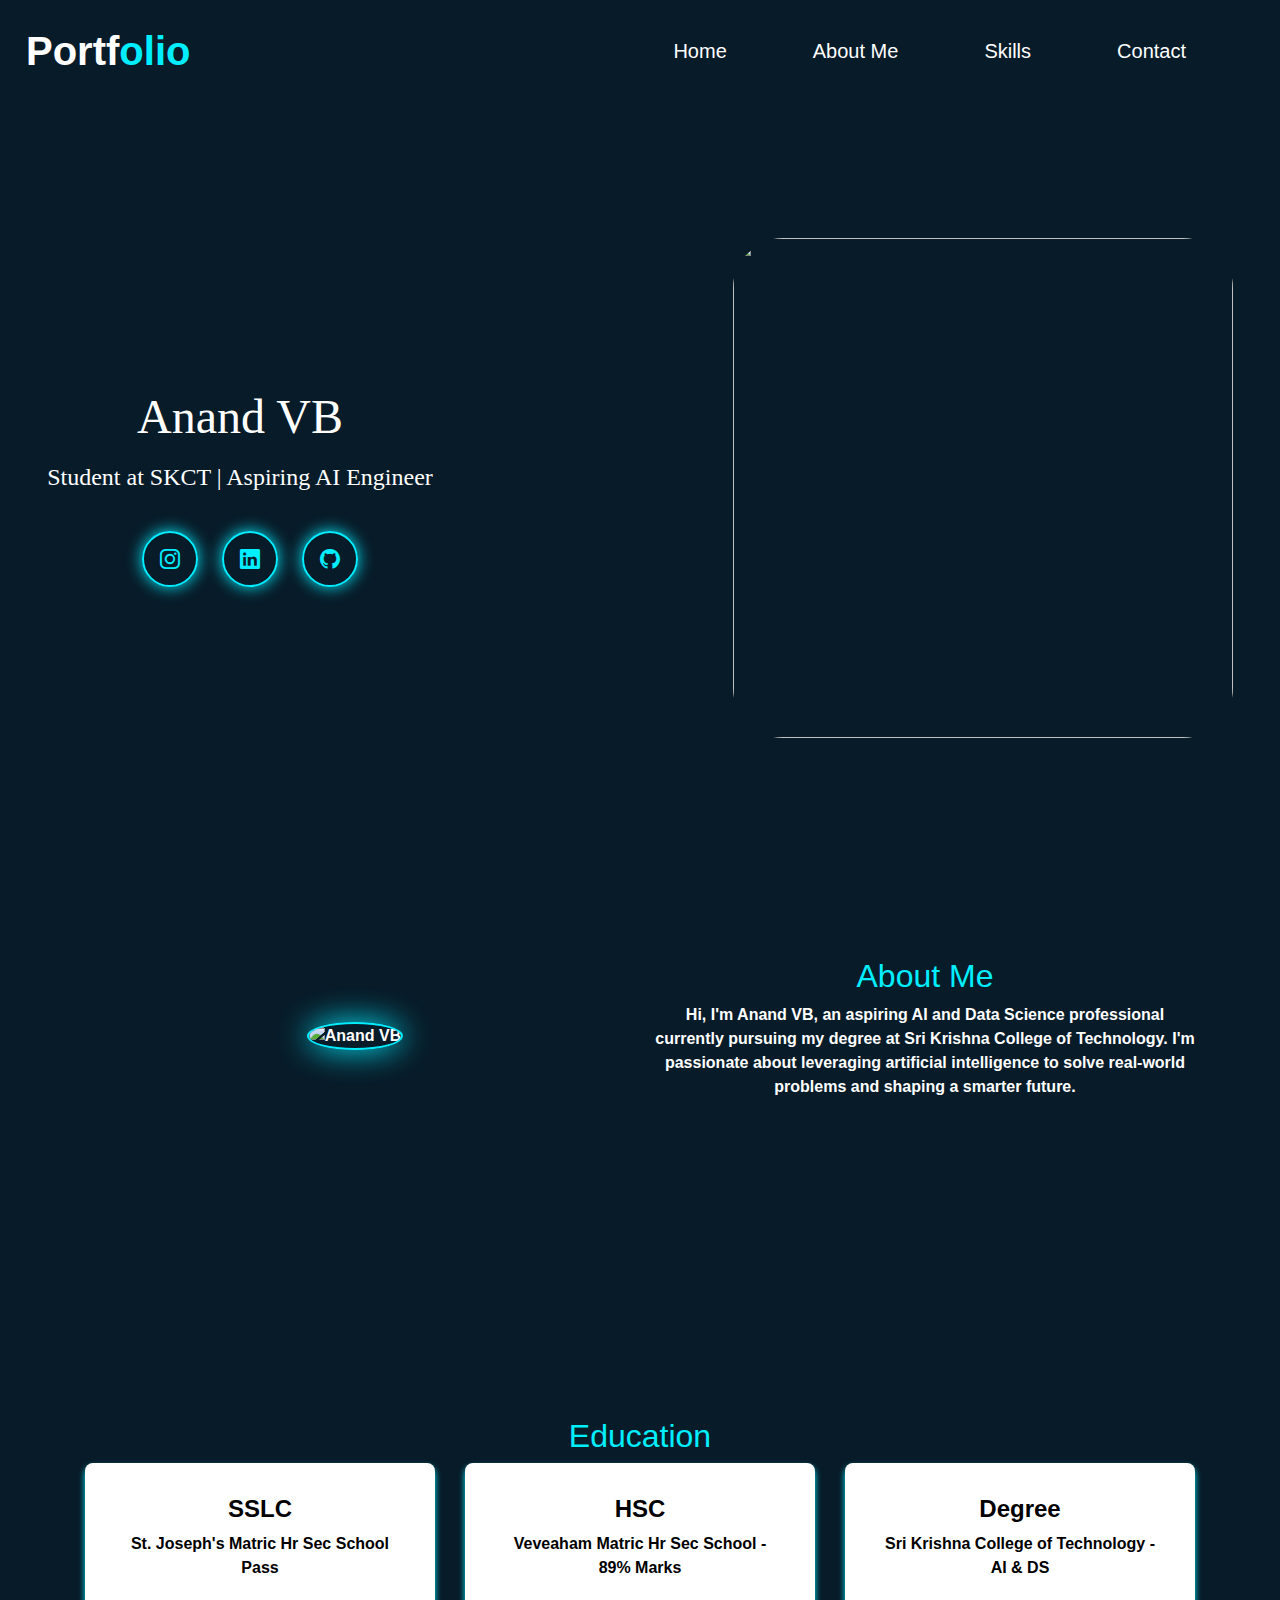
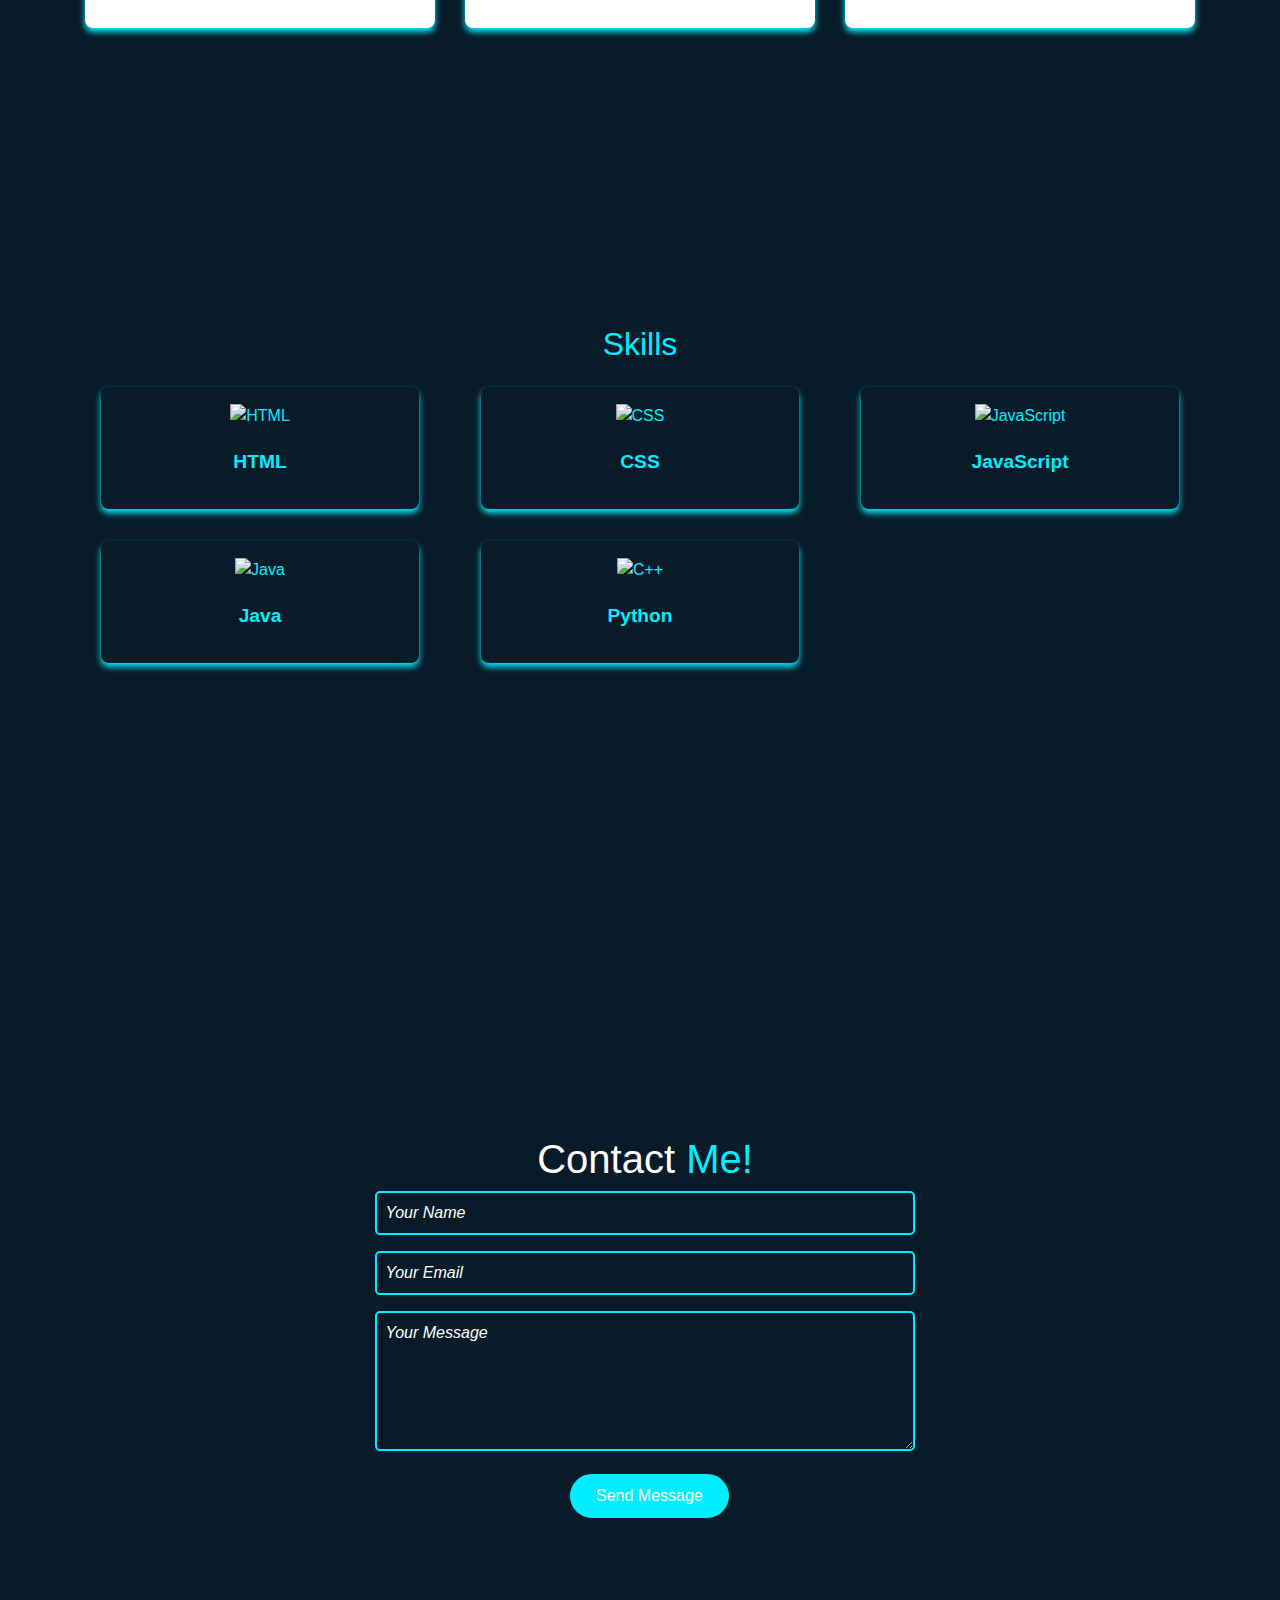
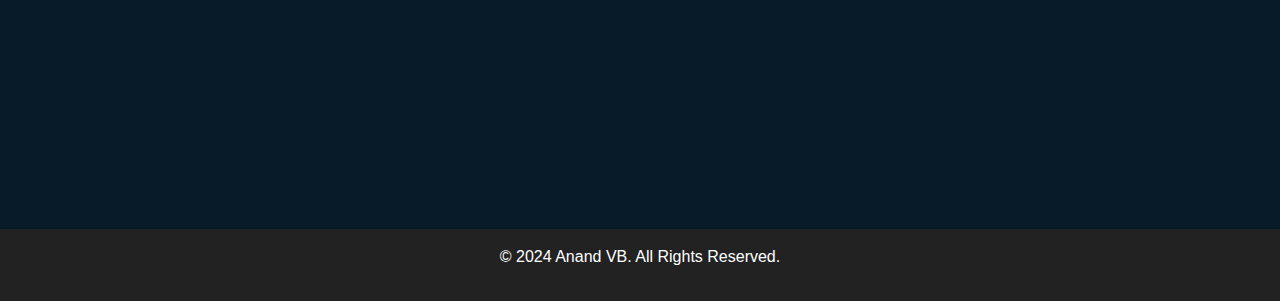
==== index.html @ b2a18a22 "v1" ====
<!DOCTYPE html>
<html lang="en">
<head>
    <meta charset="UTF-8">
    <meta name="viewport" content="width=device-width, initial-scale=1.0">
    <title>Anand VB Portfolio</title>
    <!-- Bootstrap CSS -->
    <link href="https://cdn.jsdelivr.net/npm/bootstrap-icons@1.11.1/font/bootstrap-icons.css" rel="stylesheet">
    <link rel="stylesheet" href="https://cdn.jsdelivr.net/npm/bootstrap@4.6.2/dist/css/bootstrap.min.css">
    <link rel="icon" href="images/anand.jpg">
    <!-- Custom CSS -->
    <link rel="stylesheet" href="./portfolio.css">
</head>
<body>
    <!-- Navbar -->
    <nav class="navbar navbar-expand-md fixed-top" id="mainNavbar">
        <a class="navbar-brand" href="#"><span class="port">Portf<span class="olio">olio</span></span></a>
        <button class="navbar-toggler" type="button" data-toggle="collapse" data-target="#navbarNav" aria-controls="navbarNav" aria-expanded="false" aria-label="Toggle navigation">
            <span class="navbar-toggler-icon"></span>
        </button>
        <div class="collapse navbar-collapse" id="navbarNav">
            <ul class="navbar-nav ml-auto">
                <li class="nav-item"><a class="nav-link" href="#home">Home</a></li>
                <li class="nav-item"><a class="nav-link" href="#about">About Me</a></li>
                <li class="nav-item"><a class="nav-link" href="#skills">Skills</a></li>
                <li class="nav-item"><a class="nav-link" href="#contact">Contact</a></li>
            </ul>
        </div>
    </nav>

    <!-- Hero Section -->
    <section id="home" class="hero-section"> 
        <div>
            <h1>Anand VB</h1>
            <p>Student at SKCT | Aspiring AI Engineer</p>
            <div class="socialmedia">
                <a href="https://www.instagram.com/anand_vb_07/"><i class="bi bi-instagram"></i></a>
                <a href="https://www.linkedin.com/in/anand-v-b-4868352b4/"><i class="bi bi-linkedin"></i></a>
                <a href="https://github.com/AnandVB07"><i class="bi bi-github"></i></a>
            </div>
        </div>
        <div>
            <img src="https://th.bing.com/th/id/OIG2.6U1ov7d4hPDf.PnFzDVN?w=1024&h=1024&rs=1&pid=ImgDetMain" class="student">
        </div>
    </section>

    <!-- About Section -->
    <section id="about" class="about-section text-center">
        <div class="container">
            <div class="row align-items-center">
                <div class="col-md-6">
                    <img src="https://st.depositphotos.com/1032577/4274/i/950/depositphotos_42748913-stock-photo-about-me.jpg" alt="Anand VB">
                </div>
                <div class="col-md-6">
                    <h2>About Me</h2>
                    <p>Hi, I'm Anand VB, an aspiring AI and Data Science professional currently pursuing my degree at Sri Krishna College of Technology. I'm passionate about leveraging artificial intelligence to solve real-world problems and shaping a smarter future.</p>
                </div>
            </div>
        </div>
        <div class="container">
            <h2>Education</h2>
            <div class="row">
                <div class="col-md-4">
                    <div class="education-card">
                        <h4>SSLC</h4>
                        <p>St. Joseph's Matric Hr Sec School  Pass</p>
                    </div>
                </div>
                <div class="col-md-4">
                    <div class="education-card">
                        <h4>HSC</h4>
                        <p>Veveaham Matric Hr Sec School - 89% Marks</p>
                    </div>
                </div>
                <div class="col-md-4">
                    <div class="education-card">
                        <h4>Degree</h4>
                        <p>Sri Krishna College of Technology - AI & DS</p>
                    </div>
                </div>
            </div>
        </div>
    </section>

    <!-- Skill Section -->
    <section id="skills" class="skills-section text-center">
        <div class="container">
            <h2>Skills</h2>
            <div class="row">
                <div class="col-md-4">
                    <div class="skill-card">
                        <img src="https://cdn-icons-png.flaticon.com/128/1051/1051277.png" alt="HTML">
                        <p>HTML</p>
                    </div>
                </div>
                <div class="col-md-4">
                    <div class="skill-card">
                        <img src="https://cdn-icons-png.flaticon.com/128/5968/5968242.png" alt="CSS">
                        <p>CSS</p>
                    </div>
                </div>
                <div class="col-md-4">
                    <div class="skill-card">
                        <img src="https://cdn-icons-png.flaticon.com/128/1199/1199124.png" alt="JavaScript">
                        <p>JavaScript</p>
                    </div>
                </div>
                <div class="col-md-4">
                    <div class="skill-card">
                        <img src="https://cdn-icons-png.flaticon.com/128/226/226777.png" alt="Java">
                        <p>Java</p>
                    </div>
                </div>
                <div class="col-md-4">
                    <div class="skill-card">
                        <img src="https://cdn-icons-png.flaticon.com/128/3098/3098090.png" alt="C++">
                        <p>Python</p>
                    </div>
                </div>
            </div>
        </div>
    </section>
    
    <!-- Contact Section -->
    <section id="contact" class="contact-section">
        <div class="container">
            <h2 class="text-center"><span class="port">Contact <span class="olio">Me!</span></span></h2>
            <div class="row">
                <div class="col-md-6 mx-auto">
                    <form action="https://api.web3forms.com/submit" method="POST" class="contact-form">
                        <input type="hidden" name="access_key" value="2de615d1-8a5b-4387-ab5f-b2702c0a1770">
                        <input type="text" name="name" placeholder="Your Name" class="place" required>
                        <input type="email" name="email" placeholder="Your Email" class="place" required>
                        <textarea name="message" rows="5" placeholder="Your Message" class="place" required></textarea>
                        <button type="submit" class="submit">Send Message</button>
                    </form>
                </div>
            </div>
        </div>
    </section>

    <!-- Footer -->
    <footer>
        <p>© 2024 Anand VB. All Rights Reserved.</p>
    </footer>

    <!-- Bootstrap JS -->
    <script src="https://cdn.jsdelivr.net/npm/jquery@3.7.1/dist/jquery.slim.min.js"></script>
    <script src="https://cdn.jsdelivr.net/npm/bootstrap@4.6.2/dist/js/bootstrap.bundle.min.js"></script>
</body>
</html>
---- portfolio.css ----
* {
  margin: 0;
  padding: 0;
  box-sizing: border-box;
  font-family: 'Poppins', sans-serif;
}

body {
  padding-top: 60px; 
}

/* Navbar */
.navbar {
  background-color: #081b29;
  padding: 1rem;
  transition: transform 0.3s ease-in-out, opacity 0.3s ease-in-out;
  z-index: 1000;
}
#mainNavbar {
  transition: transform 0.3s ease-in-out, opacity 0.3s ease-in-out;
}


.port
{
  font-size: 40px;
  color: white;
  margin-left: 10px
  
}
.olio
{
  color:#0ef;
}
.navbar-brand
{
  font-weight: 750;
}

.navbar-brand, .nav-link{
  color:white;
  font-size: 20px;
  transition: .5s;
  margin-right: 70px;

}
.nav-link:hover{
  color: #0ef;
  text-shadow: 0 0 2rem #0ef;
}
.bi 
{
  /* display: flex; */
  display: inline-flex;
  color: #0ef;
  font-size: 20px;
  padding: 1rem;
  margin-left: 20px;
  justify-content: center;
  border-radius: 50%;
  border: 2px solid #0ef;
  box-shadow:0 0 1rem #0ef;
  margin-top: 20px;
  
}
.bi:hover
{
    /* color: #45a049; */
    transform: scale(1.05);
    transition: .1s;
}

.student {
  height: 500px;
  width: 500px;
  margin-left: 300px;
  border-radius: 50px;
  animation: mymove 4s infinite;
}

@keyframes mymove {
  50% {
    transform: translateX(50px);
  }
}

/* Hero Section */
.hero-section {
  display: flex;
  justify-content: center;
  background-color:#081b29;
  color: white;
  text-align: center;
  height: 95vh;
 
  align-items: center;
}
.home
{
  display: flex;
  justify-content: center;
}

.hero-section h1 {
  font-size: 3rem;
  font-style: Times New Roman;
  font-family: cursive;
  font-weight: 300;
}

.hero-section p {
  font-size: 1.5rem;
  font-family: cursive;
  margin-top: 13px;

}

/* About Section */
.about-section {
  padding: 2rem 0;
  background-color:#081b29;
  color: white;
  font-style:normal;
  font-family: serif;
  font-weight: 600;
}

.about-section img {
  border-radius: 50%;
  width: 100%;
  max-width: 300px;
  border: 2px solid #0ef;
  transition: transform 0.3s;
  animation: scale-up 3s infinite;
  box-shadow:0 0 2rem #0ef;

}

/* .about-section img:hover {
  transform: scale(1.05);
} */
@keyframes scale-up {
  from {
      transform: scale(0.5);
  }
  to {
      transform: scale(1.15);
  }
}
.animated-element {
  animation: scale-up 0.5s ease-in-out;
}
.container
{
  margin-top: 10px;
  height:50vh;
}
.container h2 {
  color: #0ef;
}
.container h4 {
  font-family: Verdana, Geneva, Tahoma, sans-serif;
  font-weight: 600;
}
.container p
{
  font-family:Arial, Helvetica, sans-serif ;
}

/* Education Section */
.education-section {
  background-color: #163f6a;
  color: white;
  padding: 4rem 0;
}

.education-card {
  background: white;
  color: black;
  padding: 2rem;
  border-radius: 8px;
  box-shadow: 0 4px 6px #0ef;
}
.education-card:hover
{
  box-shadow: 0 0 0.5 rem #0ef;
  transform: scale(1.05);
  transition: .3s;
}

/* Contact Section */
.contact-section {
  height: 80vh;
  background-color: #081b29;
  color: white;
  padding: 1rem 0;

}

.contact-section input,
.contact-section textarea {
  color: white;
  margin-left: 1%;
  margin-bottom: 1rem;
  padding: 0.5rem;
  border-radius: 5px;
  border: none;
  width: 100%;
  border: 2px solid #0ef;
  background-color: #081b29;
  
}
::placeholder {
  color: white;
  font-style: italic; 
}

.place
{
  color: white;
}
.contact-section input:hover,
.contact-section textarea:hover
{
  box-shadow: 0 0 1rem #0ef;
}
.submit {
  margin-left: 200px;
  background-color: #0ef;
  color: white;
  border: 2px solid #0ef;
  padding: 0.5rem 1.5rem;
  cursor: pointer;
  border-radius: 50px;
  margin-bottom: rem;
  animation: scale-downs 4s infinite;
}
@keyframes scale-downs {
  from {
      transform: rotateY(0deg);
  }
  to {
      transform: rotateY(360deg);
  }
}
.submit:hover
{
  /* transform: scale(1.05); */
  animation: none;
  /* transition: .3s; */
  color: #081b29;
  
}
  

.row input
{
  display: flex;
  justify-content: center;
}
/* Footer */
footer {
  text-align: center;
  padding: 1rem;
  background-color: #222;
  color: white;
}

footer img {
  width: 30px;
  margin: 0 5px;
  transition: transform 0.3s;
}

footer img:hover {
  transform: scale(1.2);
}

@media (max-width: 768px) {
  /* General Styles for Small Screens */
  .hero-section {
    flex-direction: column;
    text-align: center;
    padding: 1rem;
  }

  .hero-section img.student {
    display: none; /* Hide large images on small screens */
  }

  .hero-section h1 {
    font-size: 2rem; /* Adjust font size for better visibility */
  }

  .hero-section p {
    font-size: 1rem;
  }

  .about-section img {
    display: none;
  }

  .navbar-brand {
    font-size: 1.2rem;
  }

  .education-card {
    height: 110px;
    width: 100%;
    margin-bottom: 10px;
  }

  .navbar-toggler {
    border: none;
    background-color: #0ef;
    color: #081b29;
    font-size: 1rem;
    padding: 0.5rem 1rem;
    border-radius: 4px;
    cursor: pointer;
  }

  .navbar-toggler-icon {
    background-image: url('data:image/svg+xml,<svg xmlns="http://www.w3.org/2000/svg" fill="%23081b29" viewBox="0 0 30 30"><path d="M0 3h30v4H0zm0 10h30v4H0zm0 10h30v4H0z"/></svg>');
  }

  .navbar-collapse {
    display: none;
    width: 100%;
    background-color: #081b29;
  }

  .navbar-collapse.show {
    display: block;
    padding: 0.5rem 0;
  }

  .nav-link {
    font-size: 0.9rem;
    text-align: center;
  }

  .contact-section input,
  .contact-section textarea {
    width: 100%;
    margin: 0;
    padding: 0.5rem;
  }

  .submit {
    width: 100%;
    margin: 0;
    padding: 0.7rem 0;
  }

  /* Skills Section */
  .skills-section {
    background-color: #081b29;
    color: white;
    padding: 1rem;
    text-align: center;
  }

  .skill-container {
    display: flex;
    flex-wrap: wrap; /* Allow items to wrap */
    justify-content: center; /* Center-align items */
    gap: 1rem; /* Add spacing between cards */
  }

  .skill-card {
    background-color: #081b29;
    border-radius: 8px;
    padding: 1rem;
    width: calc(33.33% - 1rem); /* Three cards in the first row */
    text-align: center;
    color: #0ef;
    box-shadow: 0 4px 6px rgba(0, 239, 255, 0.5);
    transition: transform 0.3s, box-shadow 0.3s;
  }

  .skill-card:nth-child(n+4) {
    width: calc(50% - 1rem); /* Two cards in the second row */
  }

  .skill-card:hover {
    transform: scale(1.05);
    box-shadow: 0 8px 12px rgba(0, 239, 255, 0.7);
  }

  .skill-card img {
    width: 50px;
    height: 50px;
    margin-bottom: 0.5rem;
    transition: transform 0.3s;
  }

  .skill-card:hover img {
    transform: scale(1.1);
  }

  .skill-card p {
    font-size: 0.8rem;
    font-weight: 600;
    margin-top: 0.5rem;
  }

  .pro-img {
    width: 100px;
    height: auto;
  }
}





  .skills-section
  {
    height: 90vh;
  }

  .skills-section {
    background-color: #081b29;
    color: white;
    padding: 1rem 4rem 0rem 4rem;
  }
  
  .skill-card {
    color: #0ef;
    border-radius: 8px;
    padding: 1rem;
    margin: 1rem;
    transition: transform 0.3s, box-shadow 0.3s;
    box-shadow: 0 4px 6px #0ef;
  }
  
  .skill-card:hover {
    transform: scale(1.05);
    box-shadow: 0 8px 12px rgba(0, 0, 0, 0.2);
  }
  
  .skill-card img {
    width: 100px;
    height: 100px;
    margin-bottom: 0rem;
    transition: transform .3s;
  }
  
  .skill-card:hover img {
    transform: scale(1.1);
  }
  
  .skill-card p {
    font-size: 1.2rem;
    font-weight: 600;
    margin-top: 20px;
  }
  .pro-img
  {
    width: 150px;
    height: auto;
  }
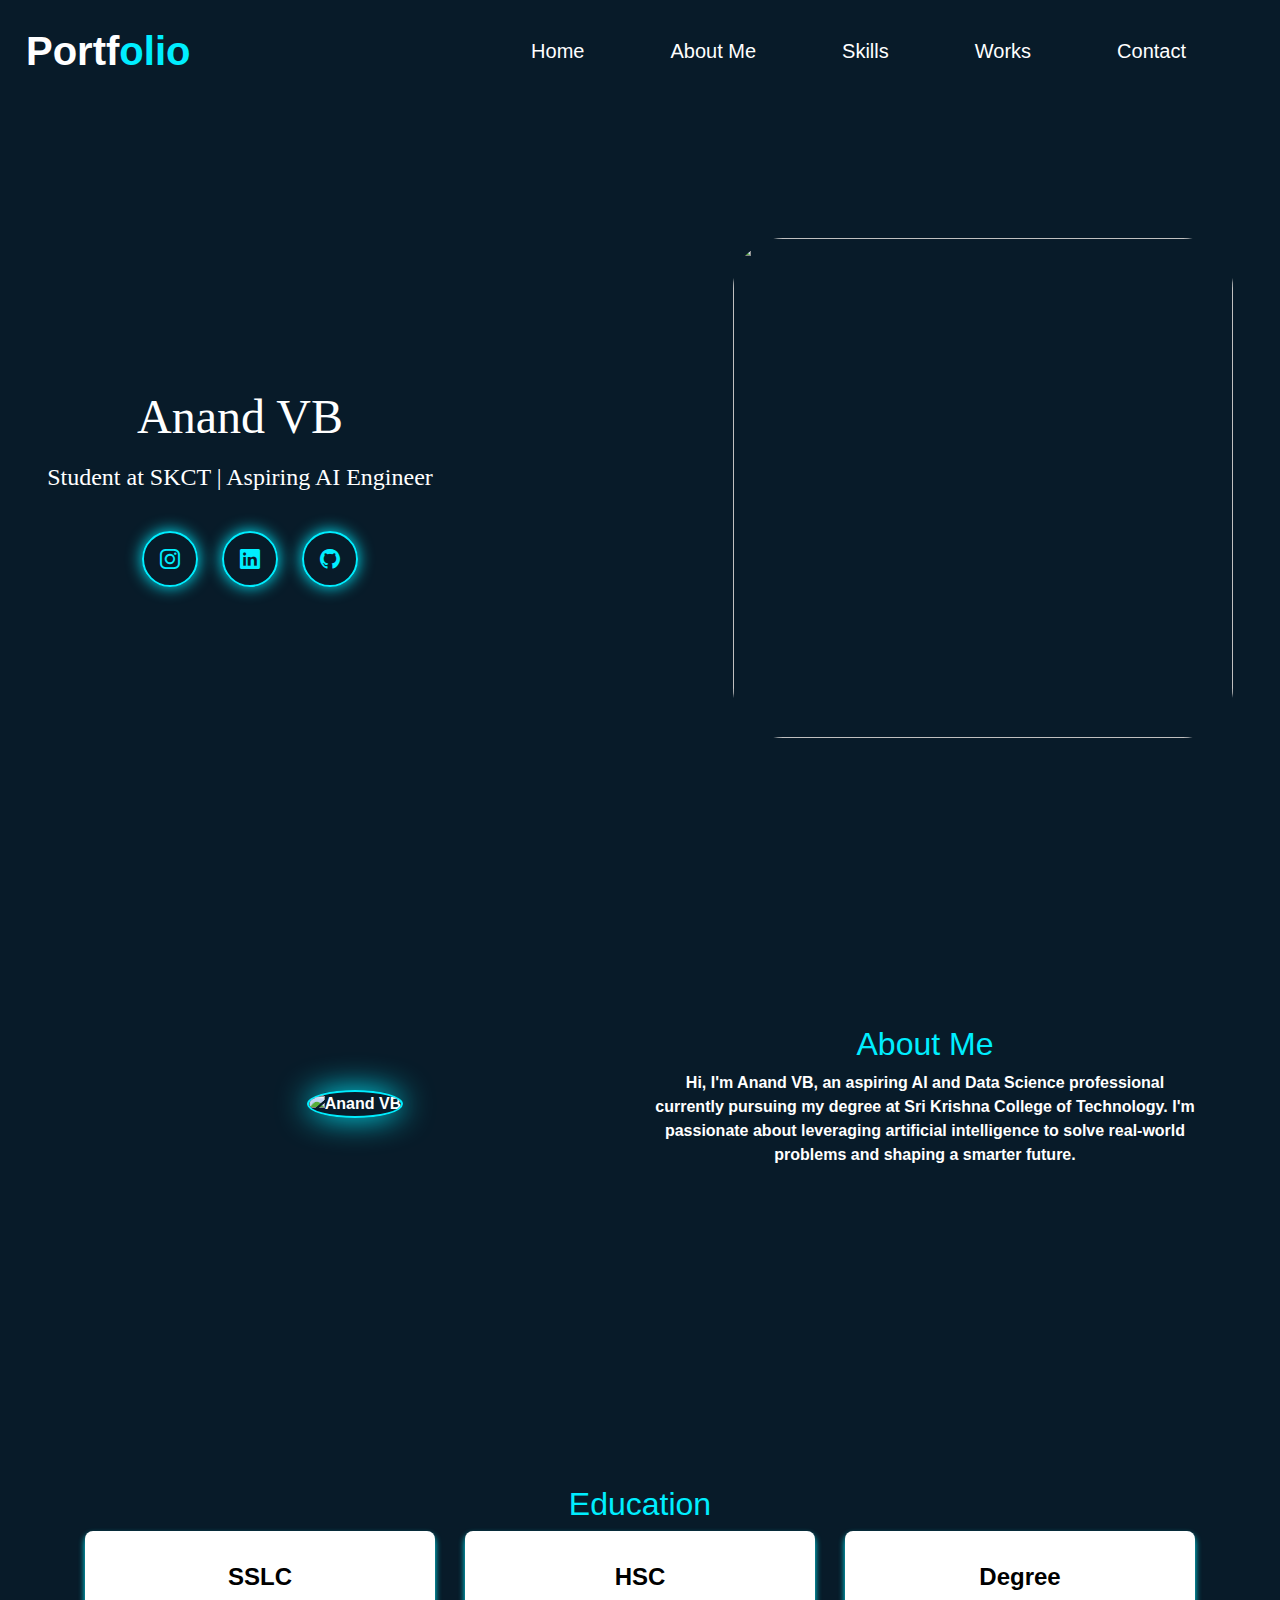
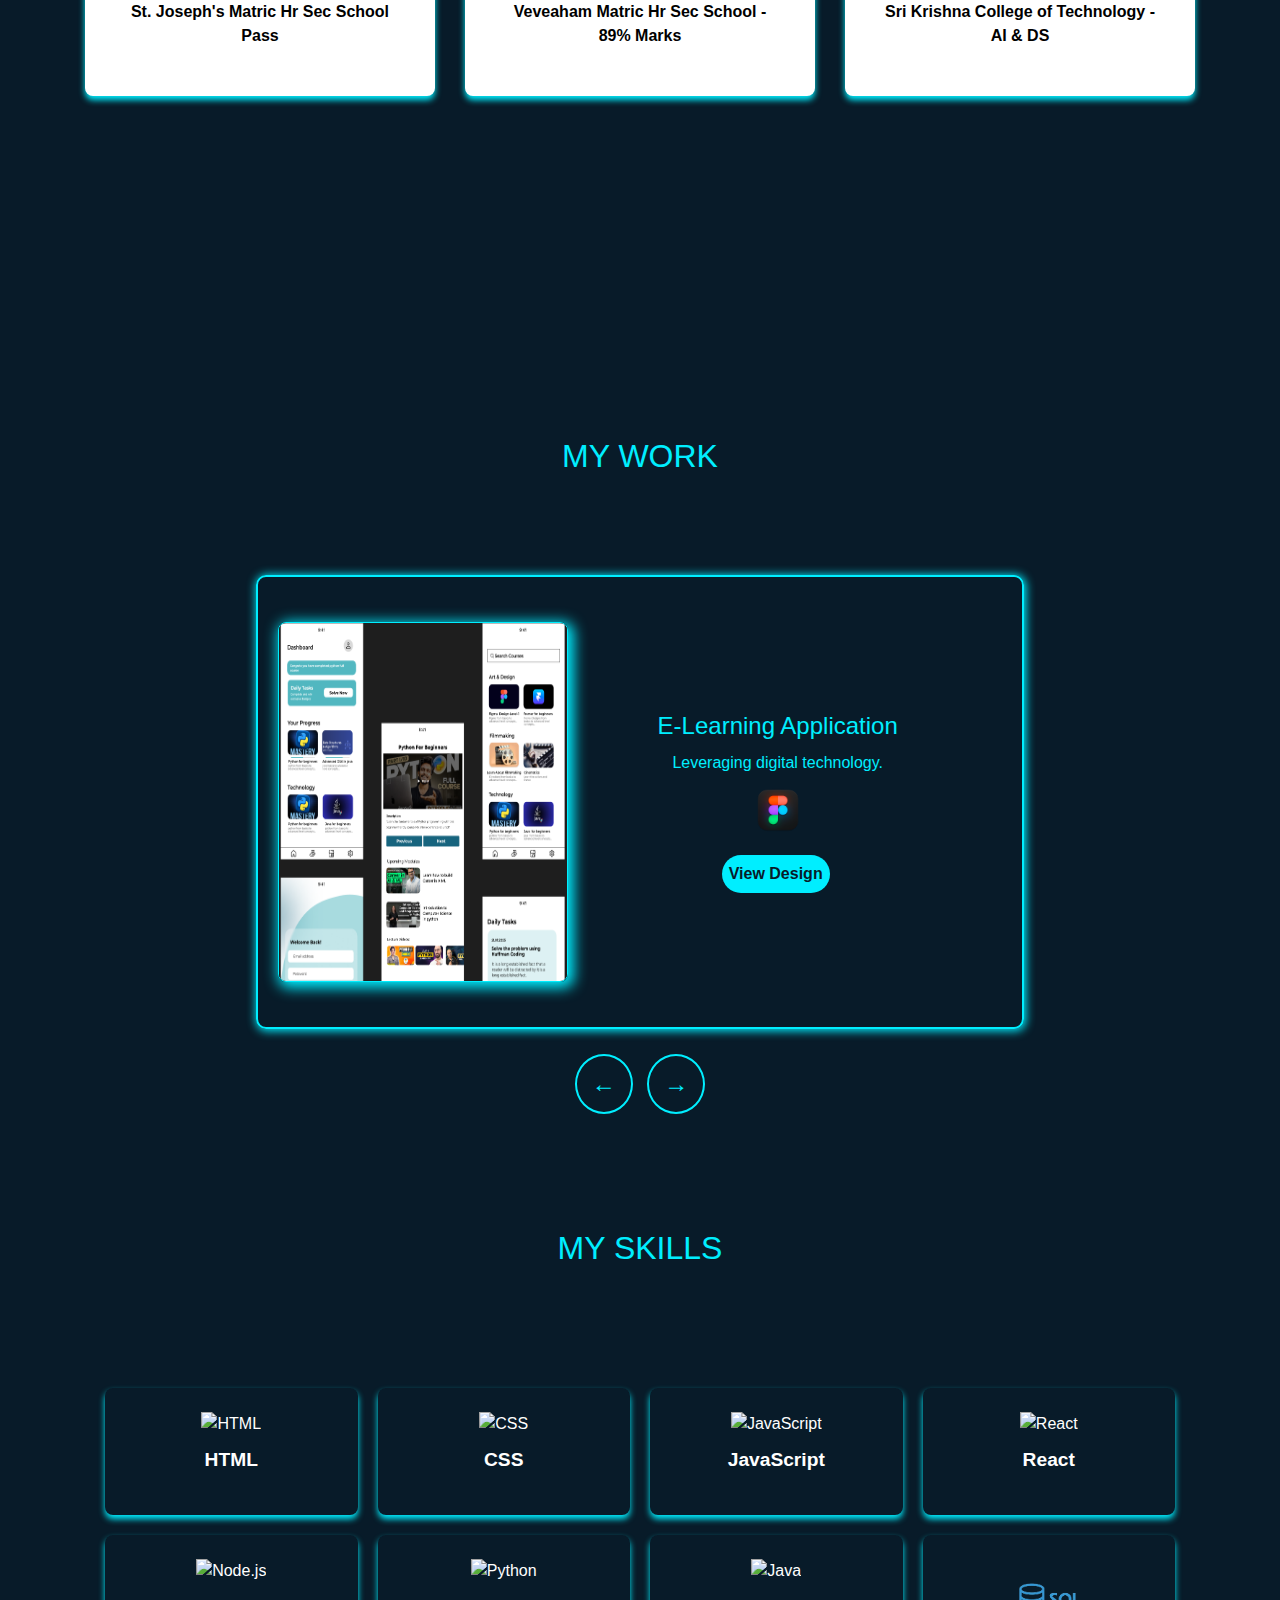
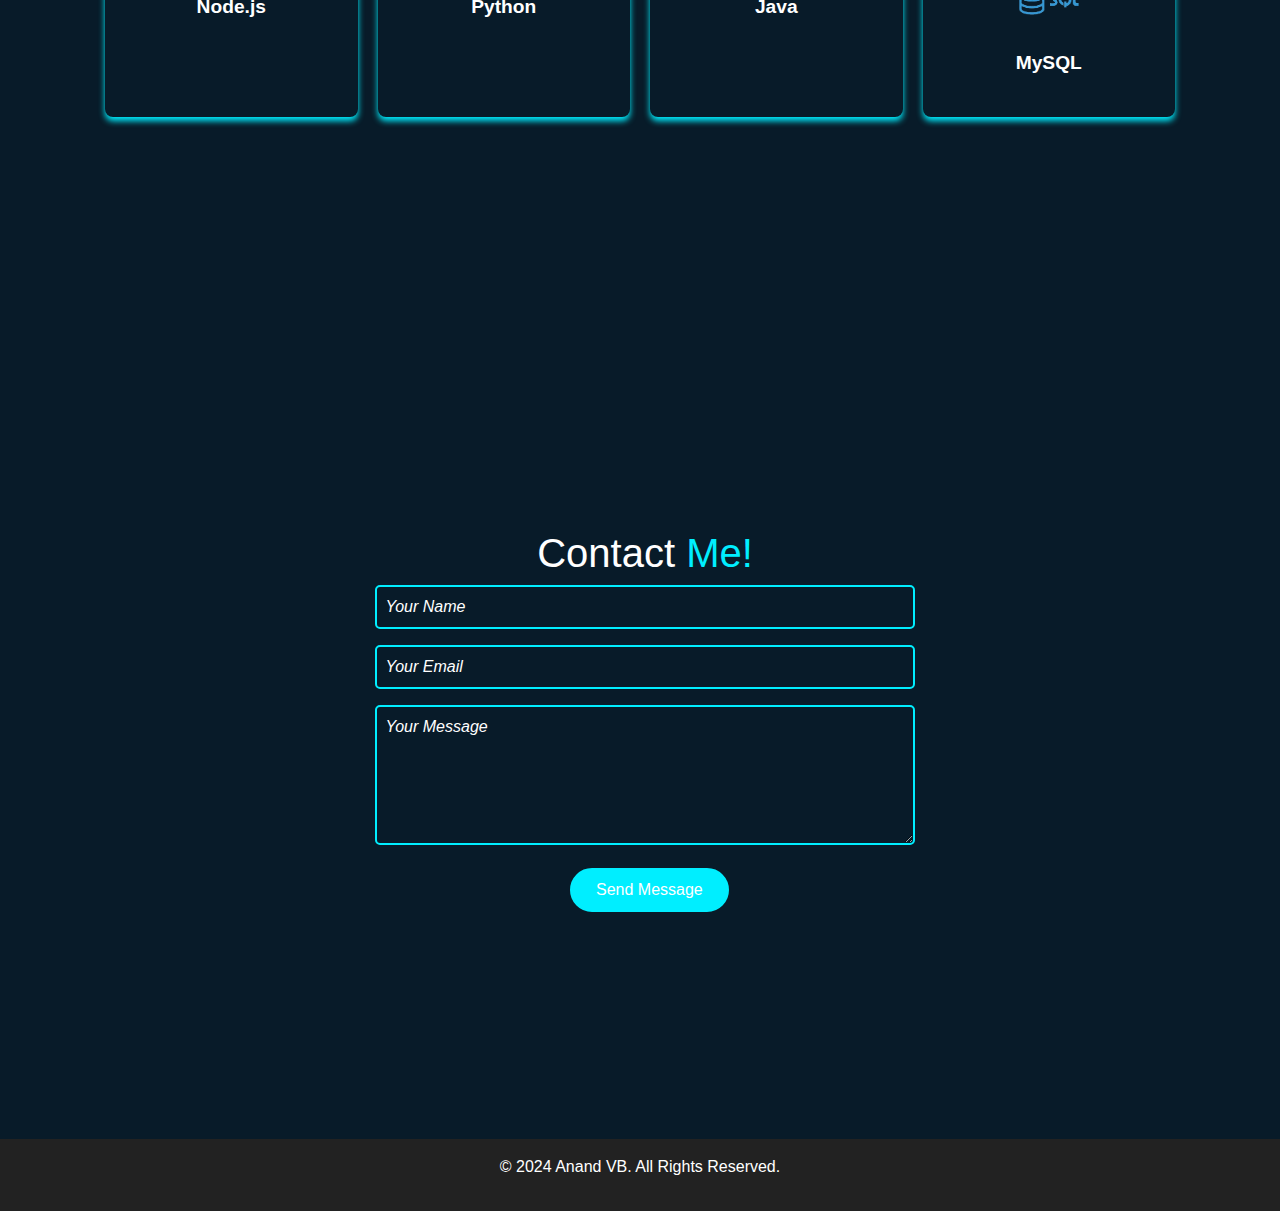
==== commit f04d07f9: "Updates Portfolio with HTML CSS JS" ====
--- a/index.html
+++ b/index.html
@@ -1,5 +1,6 @@
 <!DOCTYPE html>
 <html lang="en">
+
 <head>
     <meta charset="UTF-8">
     <meta name="viewport" content="width=device-width, initial-scale=1.0">
@@ -11,11 +12,13 @@
     <!-- Custom CSS -->
     <link rel="stylesheet" href="./portfolio.css">
 </head>
+
 <body>
     <!-- Navbar -->
     <nav class="navbar navbar-expand-md fixed-top" id="mainNavbar">
         <a class="navbar-brand" href="#"><span class="port">Portf<span class="olio">olio</span></span></a>
-        <button class="navbar-toggler" type="button" data-toggle="collapse" data-target="#navbarNav" aria-controls="navbarNav" aria-expanded="false" aria-label="Toggle navigation">
+        <button class="navbar-toggler" type="button" data-toggle="collapse" data-target="#navbarNav"
+            aria-controls="navbarNav" aria-expanded="false" aria-label="Toggle navigation">
             <span class="navbar-toggler-icon"></span>
         </button>
         <div class="collapse navbar-collapse" id="navbarNav">
@@ -23,13 +26,14 @@
                 <li class="nav-item"><a class="nav-link" href="#home">Home</a></li>
                 <li class="nav-item"><a class="nav-link" href="#about">About Me</a></li>
                 <li class="nav-item"><a class="nav-link" href="#skills">Skills</a></li>
+                <li class="nav-item"><a class="nav-link" href="#work">Works</a></li>
                 <li class="nav-item"><a class="nav-link" href="#contact">Contact</a></li>
             </ul>
         </div>
     </nav>
 
     <!-- Hero Section -->
-    <section id="home" class="hero-section"> 
+    <section id="home" class="hero-section">
         <div>
             <h1>Anand VB</h1>
             <p>Student at SKCT | Aspiring AI Engineer</p>
@@ -40,7 +44,8 @@
             </div>
         </div>
         <div>
-            <img src="https://th.bing.com/th/id/OIG2.6U1ov7d4hPDf.PnFzDVN?w=1024&h=1024&rs=1&pid=ImgDetMain" class="student">
+            <img src="https://th.bing.com/th/id/OIG2.6U1ov7d4hPDf.PnFzDVN?w=1024&h=1024&rs=1&pid=ImgDetMain"
+                class="student">
         </div>
     </section>
 
@@ -49,11 +54,14 @@
         <div class="container">
             <div class="row align-items-center">
                 <div class="col-md-6">
-                    <img src="https://st.depositphotos.com/1032577/4274/i/950/depositphotos_42748913-stock-photo-about-me.jpg" alt="Anand VB">
+                    <img src="https://st.depositphotos.com/1032577/4274/i/950/depositphotos_42748913-stock-photo-about-me.jpg"
+                        alt="Anand VB">
                 </div>
                 <div class="col-md-6">
                     <h2>About Me</h2>
-                    <p>Hi, I'm Anand VB, an aspiring AI and Data Science professional currently pursuing my degree at Sri Krishna College of Technology. I'm passionate about leveraging artificial intelligence to solve real-world problems and shaping a smarter future.</p>
+                    <p>Hi, I'm Anand VB, an aspiring AI and Data Science professional currently pursuing my degree at
+                        Sri Krishna College of Technology. I'm passionate about leveraging artificial intelligence to
+                        solve real-world problems and shaping a smarter future.</p>
                 </div>
             </div>
         </div>
@@ -63,7 +71,7 @@
                 <div class="col-md-4">
                     <div class="education-card">
                         <h4>SSLC</h4>
-                        <p>St. Joseph's Matric Hr Sec School  Pass</p>
+                        <p>St. Joseph's Matric Hr Sec School Pass</p>
                     </div>
                 </div>
                 <div class="col-md-4">
@@ -82,45 +90,175 @@
         </div>
     </section>
 
+        <section id="work" class="work-section">
+        <h2 class="section-title">My Work</h2>
+
+        <div class="projects-container">
+            <div class="project active">
+                <img src="assets/design1.png" alt="Project 1" class="project-image">
+                <div class="project-details">
+                    <h3 class="project-title">E-Learning Application</h3>
+                    <p class="project-description">Leveraging digital technology.</p>
+                    <div class="tools">
+                        <img src="assets/Figma.webp" alt="Project 1">
+                    </div>
+                    <button onclick="" class="btn-des">View Design</button>
+                </div>
+            </div>
+
+            <div class="project">
+                <img src="assets/Portfolio.png" alt="Project 2" class="project2-image">
+                <div class="project-details">
+                    <h3 class="project-title">Portfolio</h3>
+                    <p class="project-description">A showcase of my skills, projects, and achievements</p>
+                    <div class="toolss">
+                        <img src="assets/html-port.png" alt="Project 1">
+                    </div>
+                    <button onclick="" class="btn-des">View Design</button>
+
+                </div>
+            </div>
+
+            <div class="project">
+                <img src="assets/agri.png" alt="Project 3" class="project3-image">
+                <div class="project-details">
+                    <h3 class="project-title">Green Mart(E-Commerce)</h3>
+                    <p class="project-description">An interactive e-commerce platform.</p>
+                    <div class="tools">
+                        <img src="assets/Figma.webp" alt="Project 1">
+                    </div>
+                    <button onclick="" class="btn-des">View Design</button>
+
+                </div>
+
+            </div>
+        </div>
+
+        <div class="controls">
+            <button id="prev" class="arrow">&larr;</button>
+            <button id="next" class="arrow">&rarr;</button>
+        </div>
+
+    </section>
+    
     <!-- Skill Section -->
-    <section id="skills" class="skills-section text-center">
-        <div class="container">
-            <h2>Skills</h2>
-            <div class="row">
-                <div class="col-md-4">
-                    <div class="skill-card">
-                        <img src="https://cdn-icons-png.flaticon.com/128/1051/1051277.png" alt="HTML">
-                        <p>HTML</p>
-                    </div>
-                </div>
-                <div class="col-md-4">
-                    <div class="skill-card">
-                        <img src="https://cdn-icons-png.flaticon.com/128/5968/5968242.png" alt="CSS">
-                        <p>CSS</p>
-                    </div>
-                </div>
-                <div class="col-md-4">
-                    <div class="skill-card">
-                        <img src="https://cdn-icons-png.flaticon.com/128/1199/1199124.png" alt="JavaScript">
-                        <p>JavaScript</p>
-                    </div>
-                </div>
-                <div class="col-md-4">
-                    <div class="skill-card">
-                        <img src="https://cdn-icons-png.flaticon.com/128/226/226777.png" alt="Java">
-                        <p>Java</p>
-                    </div>
-                </div>
-                <div class="col-md-4">
-                    <div class="skill-card">
-                        <img src="https://cdn-icons-png.flaticon.com/128/3098/3098090.png" alt="C++">
-                        <p>Python</p>
-                    </div>
-                </div>
-            </div>
-        </div>
-    </section>
-    
+    <section id="skills" class="skills-section">
+        <div class="container">
+            <h2 class="section-title">My Skills</h2>
+            <div class="skills-grid">
+                <div class="skill-card">
+                    <img src="https://cdn-icons-png.flaticon.com/128/1051/1051277.png" alt="HTML">
+                    <p>HTML</p>
+                </div>
+                <div class="skill-card">
+                    <img src="https://cdn-icons-png.flaticon.com/128/5968/5968242.png" alt="CSS">
+                    <p>CSS</p>
+                </div>
+                <div class="skill-card">
+                    <img src="https://cdn-icons-png.flaticon.com/128/1199/1199124.png" alt="JavaScript">
+                    <p>JavaScript</p>
+                </div>
+                <div class="skill-card">
+                    <img src="https://cdn.worldvectorlogo.com/logos/react-2.svg" alt="React">
+                    <p>React</p>
+                </div>
+                <div class="skill-card">
+                    <img src="https://nodejs.org/static/logos/nodejsStackedLight.svg" alt="Node.js">
+                    <p>Node.js</p>
+                </div>
+                <div class="skill-card">
+                    <img src="https://cdn-icons-png.flaticon.com/128/3098/3098090.png" alt="Python">
+                    <p>Python</p>
+                </div>
+                <div class="skill-card">
+                    <img src="https://cdn-icons-png.flaticon.com/128/226/226777.png" alt="Java">
+                    <p>Java</p>
+                </div>
+                <div class="skill-card">
+                    <img src="assets/sql.png" alt="MySQL" class="sql-img">
+                    <p>MySQL</p>
+                </div>
+            </div>
+        </div>
+    </section>
+
+
+
+
+    <script>
+      const projects = document.querySelectorAll(".project");
+const nextBtn = document.getElementById("next");
+const prevBtn = document.getElementById("prev");
+let currentIndex = 0;
+let autoSlideInterval;
+
+// Function to show a project based on index
+function showProject(index) {
+    projects.forEach((project, i) => {
+        project.classList.remove("active");
+        project.style.transform = `translateX(${(i - index) * 100}%)`;
+    });
+    projects[index].classList.add("active");
+}
+
+// Next Slide
+nextBtn.addEventListener("click", () => {
+    currentIndex = (currentIndex + 1) % projects.length;
+    showProject(currentIndex);
+    resetAutoSlide();
+});
+
+// Previous Slide
+prevBtn.addEventListener("click", () => {
+    currentIndex = (currentIndex - 1 + projects.length) % projects.length;
+    showProject(currentIndex);
+    resetAutoSlide();
+});
+
+// Auto Slide Function
+function autoSlide() {
+    autoSlideInterval = setInterval(() => {
+        currentIndex = (currentIndex + 1) % projects.length;
+        showProject(currentIndex);
+    }, 2000);
+}
+
+// Reset Auto Slide on Manual Click
+function resetAutoSlide() {
+    clearInterval(autoSlideInterval);
+    autoSlide();
+}
+
+// Pause Auto Slide on Hover
+document.querySelector(".projects-container").addEventListener("mouseenter", () => {
+    clearInterval(autoSlideInterval);
+});
+document.querySelector(".projects-container").addEventListener("mouseleave", autoSlide);
+
+// Initialize
+showProject(currentIndex);
+autoSlide();
+
+    </script>
+
+
+
+
+
+
+
+
+
+
+
+
+
+
+
+
+
+
+
     <!-- Contact Section -->
     <section id="contact" class="contact-section">
         <div class="container">
@@ -148,4 +286,5 @@
     <script src="https://cdn.jsdelivr.net/npm/jquery@3.7.1/dist/jquery.slim.min.js"></script>
     <script src="https://cdn.jsdelivr.net/npm/bootstrap@4.6.2/dist/js/bootstrap.bundle.min.js"></script>
 </body>
-</html>
+
+</html>--- a/portfolio.css
+++ b/portfolio.css
@@ -6,7 +6,7 @@
 }
 
 body {
-  padding-top: 60px; 
+  padding-top: 60px;
 }
 
 /* Navbar */
@@ -16,40 +16,41 @@
   transition: transform 0.3s ease-in-out, opacity 0.3s ease-in-out;
   z-index: 1000;
 }
+
 #mainNavbar {
   transition: transform 0.3s ease-in-out, opacity 0.3s ease-in-out;
 }
 
 
-.port
-{
+.port {
   font-size: 40px;
   color: white;
   margin-left: 10px
-  
-}
-.olio
-{
-  color:#0ef;
-}
-.navbar-brand
-{
+}
+
+.olio {
+  color: #0ef;
+}
+
+.navbar-brand {
   font-weight: 750;
 }
 
-.navbar-brand, .nav-link{
-  color:white;
+.navbar-brand,
+.nav-link {
+  color: white;
   font-size: 20px;
   transition: .5s;
   margin-right: 70px;
 
 }
-.nav-link:hover{
+
+.nav-link:hover {
   color: #0ef;
   text-shadow: 0 0 2rem #0ef;
 }
-.bi 
-{
+
+.bi {
   /* display: flex; */
   display: inline-flex;
   color: #0ef;
@@ -59,15 +60,15 @@
   justify-content: center;
   border-radius: 50%;
   border: 2px solid #0ef;
-  box-shadow:0 0 1rem #0ef;
+  box-shadow: 0 0 1rem #0ef;
   margin-top: 20px;
-  
-}
-.bi:hover
-{
-    /* color: #45a049; */
-    transform: scale(1.05);
-    transition: .1s;
+
+}
+
+.bi:hover {
+  /* color: #45a049; */
+  transform: scale(1.05);
+  transition: .1s;
 }
 
 .student {
@@ -88,15 +89,21 @@
 .hero-section {
   display: flex;
   justify-content: center;
-  background-color:#081b29;
+  background-color: #081b29;
   color: white;
   text-align: center;
   height: 95vh;
- 
+
   align-items: center;
 }
-.home
+
+.skill-card img
 {
+  width: 100px;
+  height: auto;
+}
+
+.home {
   display: flex;
   justify-content: center;
 }
@@ -117,10 +124,10 @@
 
 /* About Section */
 .about-section {
-  padding: 2rem 0;
-  background-color:#081b29;
-  color: white;
-  font-style:normal;
+  padding-top: 100px;
+  background-color: #081b29;
+  color: white;
+  font-style: normal;
   font-family: serif;
   font-weight: 600;
 }
@@ -132,39 +139,40 @@
   border: 2px solid #0ef;
   transition: transform 0.3s;
   animation: scale-up 3s infinite;
-  box-shadow:0 0 2rem #0ef;
-
-}
-
-/* .about-section img:hover {
-  transform: scale(1.05);
-} */
+  box-shadow: 0 0 2rem #0ef;
+
+}
+
 @keyframes scale-up {
   from {
-      transform: scale(0.5);
-  }
+    transform: scale(0.5);
+  }
+
   to {
-      transform: scale(1.15);
-  }
-}
+    transform: scale(1.15);
+  }
+}
+
 .animated-element {
   animation: scale-up 0.5s ease-in-out;
 }
-.container
-{
+
+.container {
   margin-top: 10px;
-  height:50vh;
-}
+  height: 50vh;
+}
+
 .container h2 {
   color: #0ef;
 }
+
 .container h4 {
   font-family: Verdana, Geneva, Tahoma, sans-serif;
   font-weight: 600;
 }
-.container p
-{
-  font-family:Arial, Helvetica, sans-serif ;
+
+.container p {
+  font-family: Arial, Helvetica, sans-serif;
 }
 
 /* Education Section */
@@ -181,8 +189,8 @@
   border-radius: 8px;
   box-shadow: 0 4px 6px #0ef;
 }
-.education-card:hover
-{
+
+.education-card:hover {
   box-shadow: 0 0 0.5 rem #0ef;
   transform: scale(1.05);
   transition: .3s;
@@ -194,6 +202,7 @@
   background-color: #081b29;
   color: white;
   padding: 1rem 0;
+  padding-top: 100px;
 
 }
 
@@ -208,22 +217,23 @@
   width: 100%;
   border: 2px solid #0ef;
   background-color: #081b29;
-  
-}
+
+}
+
 ::placeholder {
   color: white;
-  font-style: italic; 
-}
-
-.place
-{
-  color: white;
-}
+  font-style: italic;
+}
+
+.place {
+  color: white;
+}
+
 .contact-section input:hover,
-.contact-section textarea:hover
-{
+.contact-section textarea:hover {
   box-shadow: 0 0 1rem #0ef;
 }
+
 .submit {
   margin-left: 200px;
   background-color: #0ef;
@@ -235,29 +245,25 @@
   margin-bottom: rem;
   animation: scale-downs 4s infinite;
 }
+
 @keyframes scale-downs {
   from {
-      transform: rotateY(0deg);
-  }
+    transform: rotateY(0deg);
+  }
+
   to {
-      transform: rotateY(360deg);
-  }
-}
-.submit:hover
-{
+    transform: rotateY(360deg);
+  }
+}
+
+.submit:hover {
   /* transform: scale(1.05); */
   animation: none;
   /* transition: .3s; */
   color: #081b29;
-  
-}
-  
-
-.row input
-{
-  display: flex;
-  justify-content: center;
-}
+
+}
+
 /* Footer */
 footer {
   text-align: center;
@@ -276,7 +282,19 @@
   transform: scale(1.2);
 }
 
+
+
+.pro-img {
+  width: 150px;
+  height: auto;
+}
+
+
+
+
+
 @media (max-width: 768px) {
+
   /* General Styles for Small Screens */
   .hero-section {
     flex-direction: column;
@@ -285,11 +303,13 @@
   }
 
   .hero-section img.student {
-    display: none; /* Hide large images on small screens */
+    display: none;
+    /* Hide large images on small screens */
   }
 
   .hero-section h1 {
-    font-size: 2rem; /* Adjust font size for better visibility */
+    font-size: 2rem;
+    /* Adjust font size for better visibility */
   }
 
   .hero-section p {
@@ -340,12 +360,22 @@
     text-align: center;
   }
 
+  .contact-section {
+    padding-top: 100px;
+  }
+
   .contact-section input,
   .contact-section textarea {
+    padding-top: 500px;
     width: 100%;
     margin: 0;
     padding: 0.5rem;
   }
+
+  /* .port span
+  {
+    padding-top: 500px;
+  } */
 
   .submit {
     width: 100%;
@@ -353,57 +383,7 @@
     padding: 0.7rem 0;
   }
 
-  /* Skills Section */
-  .skills-section {
-    background-color: #081b29;
-    color: white;
-    padding: 1rem;
-    text-align: center;
-  }
-
-  .skill-container {
-    display: flex;
-    flex-wrap: wrap; /* Allow items to wrap */
-    justify-content: center; /* Center-align items */
-    gap: 1rem; /* Add spacing between cards */
-  }
-
-  .skill-card {
-    background-color: #081b29;
-    border-radius: 8px;
-    padding: 1rem;
-    width: calc(33.33% - 1rem); /* Three cards in the first row */
-    text-align: center;
-    color: #0ef;
-    box-shadow: 0 4px 6px rgba(0, 239, 255, 0.5);
-    transition: transform 0.3s, box-shadow 0.3s;
-  }
-
-  .skill-card:nth-child(n+4) {
-    width: calc(50% - 1rem); /* Two cards in the second row */
-  }
-
-  .skill-card:hover {
-    transform: scale(1.05);
-    box-shadow: 0 8px 12px rgba(0, 239, 255, 0.7);
-  }
-
-  .skill-card img {
-    width: 50px;
-    height: 50px;
-    margin-bottom: 0.5rem;
-    transition: transform 0.3s;
-  }
-
-  .skill-card:hover img {
-    transform: scale(1.1);
-  }
-
-  .skill-card p {
-    font-size: 0.8rem;
-    font-weight: 600;
-    margin-top: 0.5rem;
-  }
+
 
   .pro-img {
     width: 100px;
@@ -411,53 +391,382 @@
   }
 }
 
-
-
-
-
-  .skills-section
-  {
-    height: 90vh;
-  }
-
+.section-title {
+  font-size: 2rem;
+  margin-bottom: 20px;
+  text-transform: uppercase;
+  margin-bottom: 100px;
+}
+
+.skills-section {
+  padding-top: 100px;
+  min-height: 100vh;
+  background-color: #081b29;
+  color: white;
+  text-align: center;
+}
+
+/* Skills Grid */
+.skills-grid {
+  display: grid;
+  gap: 20px;
+  justify-content: center;
+  padding: 20px;
+}
+
+/* Large devices (≥992px): 4 skills per row */
+@media (min-width: 992px) {
+  .skills-grid {
+    grid-template-columns: repeat(4, 1fr);
+  }
+}
+
+/* Medium devices (≥768px and <992px): 3 skills per row */
+@media (min-width: 768px) and (max-width: 991px) {
+  .skills-grid {
+    grid-template-columns: repeat(3, 1fr);
+  }
+}
+
+/* Small devices (<768px): 2 skills per row */
+@media (max-width: 767px) {
+  .skills-grid {
+    grid-template-columns: repeat(2, 1fr);
+  }
+
+  .skill-card p {
+    display: none;
+  }
+
+  .section-title {
+    margin: 0%;
+  }
   .skills-section {
-    background-color: #081b29;
-    color: white;
-    padding: 1rem 4rem 0rem 4rem;
-  }
-  
-  .skill-card {
-    color: #0ef;
-    border-radius: 8px;
-    padding: 1rem;
-    margin: 1rem;
-    transition: transform 0.3s, box-shadow 0.3s;
-    box-shadow: 0 4px 6px #0ef;
-  }
-  
-  .skill-card:hover {
-    transform: scale(1.05);
-    box-shadow: 0 8px 12px rgba(0, 0, 0, 0.2);
-  }
-  
-  .skill-card img {
-    width: 100px;
-    height: 100px;
-    margin-bottom: 0rem;
-    transition: transform .3s;
-  }
-  
-  .skill-card:hover img {
-    transform: scale(1.1);
-  }
-  
-  .skill-card p {
+    padding-top: 10px;
+  }
+}
+
+/* Skill Card */
+.skill-card {
+  background: #081b29;
+  border-radius: 8px;
+  padding: 1.5rem;
+  transition: transform 0.3s, box-shadow 0.3s;
+  box-shadow: 0 4px 6px #0ef;
+  text-align: center;
+  gap: 10px;
+}
+
+.skill-card:hover {
+  transform: scale(1.05);
+  box-shadow: 0 8px 12px rgba(0, 0, 0, 0.2);
+}
+
+.skill-card img {
+  width: 80px;
+  height: 80px;
+  margin-bottom: 10px;
+  transition: transform 0.3s;
+}
+
+.skill-card:hover img {
+  transform: scale(1.1);
+}
+
+.skill-card p {
+  font-size: 1.2rem;
+  font-weight: 600;
+}
+
+
+
+
+
+
+
+
+
+
+
+
+
+
+
+
+
+
+
+
+
+
+
+
+
+
+
+
+
+
+
+
+
+
+
+
+
+
+
+
+
+
+
+
+
+
+
+
+
+
+
+
+
+
+
+
+
+
+
+
+
+
+
+
+
+
+/* Projects Container */
+.work-section {
+  padding-top: 102px;
+  background-color: #081b29;
+  color: #0ef;
+  margin: 0;
+  text-align: center;
+  font-family: Arial, sans-serif;
+}
+
+.projects-container {
+  display: flex;
+  justify-content: center;
+  align-items: center;
+  position: relative;
+  width: 60%;
+  margin: auto;
+  overflow: hidden;
+  border-radius: 10px;
+  border: 2px solid #0ef;
+  box-shadow: 1px 1px 10px 1px #0ef;
+  transition: transform .3s;
+}
+
+.projects-container:hover {
+  transform: scale(1.1);
+}
+
+/* Individual Project */
+.project {
+  height: 50vh;
+  display: flex;
+  padding: 20px;
+  border-radius: 10px;
+  width: 100%;
+  align-items: center;
+  transition: transform 0.5s ease-in-out;
+  opacity: 0;
+  position: absolute;
+  transform: translateX(100%);
+}
+
+.project.active {
+  opacity: 1;
+  transform: translateX(0);
+  position: relative;
+}
+
+/* Project Image */
+.project-image {
+  height: 40vh;
+  width: 40%;
+  border-radius: 8px;
+  margin-right: 20px;
+  border: 1px solid #0ef;
+  box-shadow: 3px 3px 14px 3px;
+}
+
+.project2-image {
+  height: 35vh;
+  width: 54%;
+  border-radius: 8px;
+  margin-right: 20px;
+  border: 1px solid #0ef;
+  box-shadow: 3px 3px 14px 3px;
+}
+
+.project3-image {
+  height: 37vh;
+  width: 50%;
+  border-radius: 8px;
+  margin-right: 20px;
+  border: 1px solid #0ef;
+  box-shadow: 3px 3px 14px 3px;
+}
+
+/* Project Details */
+.project-details {
+  margin-left: 70px;
+  text-align: center;
+}
+
+.project-title {
+  font-size: 1.5rem;
+  margin-bottom: 10px;
+}
+
+.project-description {
+  font-size: 1rem;
+  margin-bottom: 10px;
+}
+
+.tools img {
+  width: 50px;
+  height: auto;
+  border-radius: 50%;
+}
+
+.toolss img {
+  width: 190px;
+  height: auto;
+}
+
+.btn-des {
+  font-weight: 600;
+  color: #081b29;
+  background-color: #0ef;
+  border-radius: 20px;
+  padding: 7px;
+  margin-top: 20px;
+  margin-right: 4px;
+  border: none;
+  text-align: center;
+}
+
+/* Navigation Arrows */
+.controls {
+  margin-top: 20px;
+}
+
+.arrow {
+  background: none;
+  border: 2px solid #0ef;
+  color: #0ef;
+  padding: 10px 15px;
+  font-size: 1.5rem;
+  cursor: pointer;
+  transition: 0.3s;
+  margin: 5px;
+  border-radius: 50%;
+}
+
+.arrow:hover {
+  background: #0ef;
+  color: #0a0f1e;
+}
+
+
+
+@media (max-width: 768px) {
+  .projects-container {
+    width: 95%;
+    height: 60vh;
+  }
+
+  .project {
+    flex-direction: column;
+    padding: 10px;
+  }
+
+  .project-image {
+    height: 50vh;
+    width: 70%;
+    margin-left: 10px;
+    border: none;
+    box-shadow: none;
+    margin-bottom: 20px;
+  }
+
+  .project2-image {
+    height: 40vh;
+    width: 100%;
+    margin-left: 20px;
+    border: none;
+    box-shadow: none
+  }
+
+  .project3-image {
+    height: 70vh;
+    width: 80%;
+    margin-left: 10px;
+    border: none;
+    box-shadow: none;
+    margin-bottom: 20px;
+  }
+
+  .project-details {
+    margin-left: 0;
+  }
+
+  .btn-des {
+    padding: 5px 10px;
+    font-size: 0.9rem;
+  }
+
+  .arrow {
+    padding: 8px 12px;
     font-size: 1.2rem;
-    font-weight: 600;
-    margin-top: 20px;
-  }
-  .pro-img
-  {
+  }
+
+  .section-title {
+    padding-bottom: 10px;
+  }
+
+  .projects-container:hover {
+    transform: scale(1);
+  }
+}
+
+@media (max-width: 480px) {
+  .project-title {
+    font-size: 1.2rem;
+  }
+
+  .project-description {
+    font-size: 0.9rem;
+  }
+
+  .tools img,
+  .toolss img {
+    width: 40px;
+  }
+
+  .toolss img {
     width: 150px;
-    height: auto;
-  }+  }
+
+  .btn-des {
+    padding: 5px 8px;
+    font-size: 0.8rem;
+  }
+
+  .arrow {
+    padding: 6px 10px;
+    font-size: 1rem;
+  }
+}